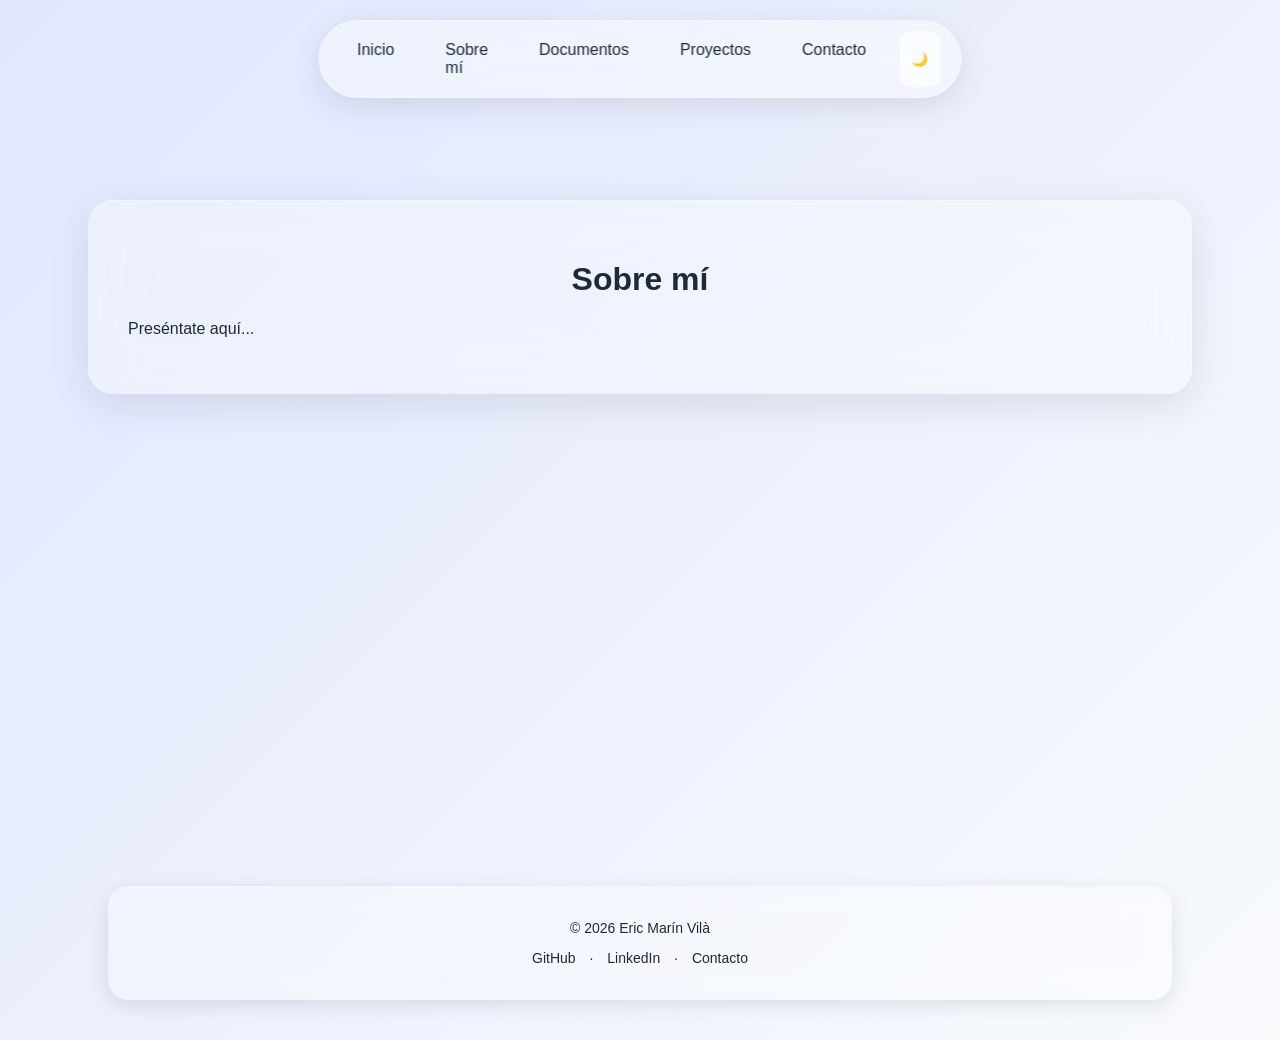
==== about.html @ 3a115bc1 "x" ====
<!DOCTYPE html>
<html lang="es">
<head>
    <meta charset="UTF-8">
    <title>Sobre Mí</title>
    <link rel="stylesheet" href="css/style.css">
</head>
<body>

<nav>
    <a href="index.html">Inicio</a>
    <a href="about.html">Sobre mí</a>
    <a href="documents.html">Documentos</a>
    <a href="projects.html">Proyectos</a>
    <a href="contact.html">Contacto</a>
    <button onclick="toggleDark()">🌙</button>
</nav>

<main>
    <div class="glass">
        <h1>Sobre mí</h1>
        <p>Preséntate aquí...</p>
    </div>
</main>

<footer>
    <p>© 2026 Eric Marín Vilà</p>
    <p>
        <a href="#">GitHub</a> · 
        <a href="#">LinkedIn</a> · 
        <a href="#">Contacto</a>
    </p>
</footer>

<script>
function toggleDark() {
    document.body.classList.toggle("dark");
}
</script>
<script>
if (localStorage.theme === "dark") {
    document.body.classList.add("dark");
}

function toggleDark() {
    document.body.classList.toggle("dark");
    localStorage.theme = document.body.classList.contains("dark") ? "dark" : "light";
}
</script>
</body>

</body>
</html>
---- css/style.css ----
/* MODO OSCURO */
.dark {
    background: #0f172a;
    color: white;
}

/* Ajustar tus cards / navbar */
.dark .glass,
.dark nav,
.dark .doc-card {
    background: rgba(30, 41, 59, 0.6);
    color: white;
}

body {
    margin: 0;
    padding-top: 140px;
    font-family: -apple-system, BlinkMacSystemFont, sans-serif;
    background: linear-gradient(135deg, #e0e7ff, #f8fafc);
    color: #1e293b;
}

/* NAVBAR */
nav {
    position: fixed;
    top: 20px;
    left: 50%;
    transform: translateX(-50%);
    border: 1px solid rgba(255,255,255,0.3);
    padding: 10px 20px;
    display: flex;
    gap: 15px;

    backdrop-filter: blur(20px);
    background: rgba(255, 255, 255, 0.4);
    border-radius: 50px;

    box-shadow: 0 8px 30px rgba(0,0,0,0.1);

    z-index: 1000;
}

/* LINKS COMO BOTONES */
nav a {
    text-decoration: none;
    color: #1e293b;
    padding: 10px 18px;
    border-radius: 30px;
    transition: all 0.2s ease;
}

/* HOVER EFECTO BOTÓN */
nav a:hover {
    background: rgba(255, 255, 255, 0.7);
    transform: translateY(-2px);
}

/* GLASS EFFECT */
.glass {
    backdrop-filter: blur(25px);
    background: rgba(255, 255, 255, 0.3);
    border-radius: 25px;
    padding: 40px;
    margin: 60px auto;
    width: 80%;

    box-shadow: 
        0 10px 40px rgba(0,0,0,0.1),
        inset 0 1px 1px rgba(255,255,255,0.5);
}

/* TITLES */
h1 {
    text-align: center;
}

/* BUTTONS */
button {
    background: rgba(255,255,255,0.6);
    border: none;
    padding: 10px 20px;
    border-radius: 10px;
    cursor: pointer;
}

/* GRID DE PROYECTOS */
.projects-container {
    display: grid;
    grid-template-columns: repeat(auto-fit, minmax(250px, 1fr));
    gap: 20px;
}

.project-card {
    backdrop-filter: blur(15px);
    background: rgba(255, 255, 255, 0.35);
    border-radius: 15px;
    padding: 20px;
    transition: transform 0.2s ease, box-shadow 0.2s ease;
}

.project-card:hover {
    transform: translateY(-5px);
    box-shadow: 0 10px 30px rgba(0,0,0,0.15);
}

.project-card h3 {
    margin-top: 0;
}

.project-card a {
    text-decoration: none;
    font-weight: bold;
}

/* CENTRAR CONTENIDO */
body {
    min-height: 100vh;
    display: flex;
    flex-direction: column;
}

/* CONTENIDO PRINCIPAL */
main {
    flex: 1;
}

footer {
    margin: 40px auto;
    width: 80%;
    padding: 20px;

    text-align: center;
    font-size: 14px;

    backdrop-filter: blur(15px);
    background: rgba(255,255,255,0.3);
    border-radius: 20px;

    box-shadow: 0 5px 20px rgba(0,0,0,0.1);
}

footer a {
    color: #1e293b;
    text-decoration: none;
    margin: 0 10px;
}

footer a:hover {
    text-decoration: underline;
}

/* FORMULARIO */
form {
    display: flex;
    flex-direction: column;
    gap: 15px;
}

input, textarea {
    padding: 12px;
    border-radius: 12px;
    border: none;
    outline: none;

    backdrop-filter: blur(10px);
    background: rgba(255,255,255,0.5);

    font-size: 14px;
}

/* TEXTAREA */
textarea {
    min-height: 120px;
    resize: none;
}

/* BOTÓN */
button {
    padding: 12px;
    border-radius: 12px;
    border: none;
    cursor: pointer;

    background: rgba(255,255,255,0.7);
    font-weight: 500;
    transition: all 0.2s ease;
}

button:hover {
    transform: translateY(-2px);
    background: rgba(255,255,255,0.9);
}

input:focus, textarea:focus {
    background: rgba(255,255,255,0.8);
    box-shadow: 0 0 0 2px rgba(99,102,241,0.3);
}

/* CONTENEDOR */
.docs-container {
    display: grid;
    grid-template-columns: repeat(auto-fit, minmax(250px, 1fr));
    gap: 20px;
}

/* TARJETA SIMPLE */
.doc-card {
    display: block;
    padding: 30px;
    border-radius: 20px;

    text-decoration: none;
    color: #1e293b;

    backdrop-filter: blur(15px);
    background: rgba(255,255,255,0.35);

    box-shadow: 0 8px 25px rgba(0,0,0,0.1);

    transition: transform 0.2s ease, box-shadow 0.2s ease, background 0.2s ease;
}

/* HOVER */
.doc-card:hover {
    transform: translateY(-6px);
    box-shadow: 0 15px 35px rgba(0,0,0,0.15);
    background: rgba(255,255,255,0.5);
}

/* TEXTO */
.doc-card h2 {
    margin-top: 0;
}

.doc-card p {
    margin-bottom: 0;
    opacity: 0.8;
}
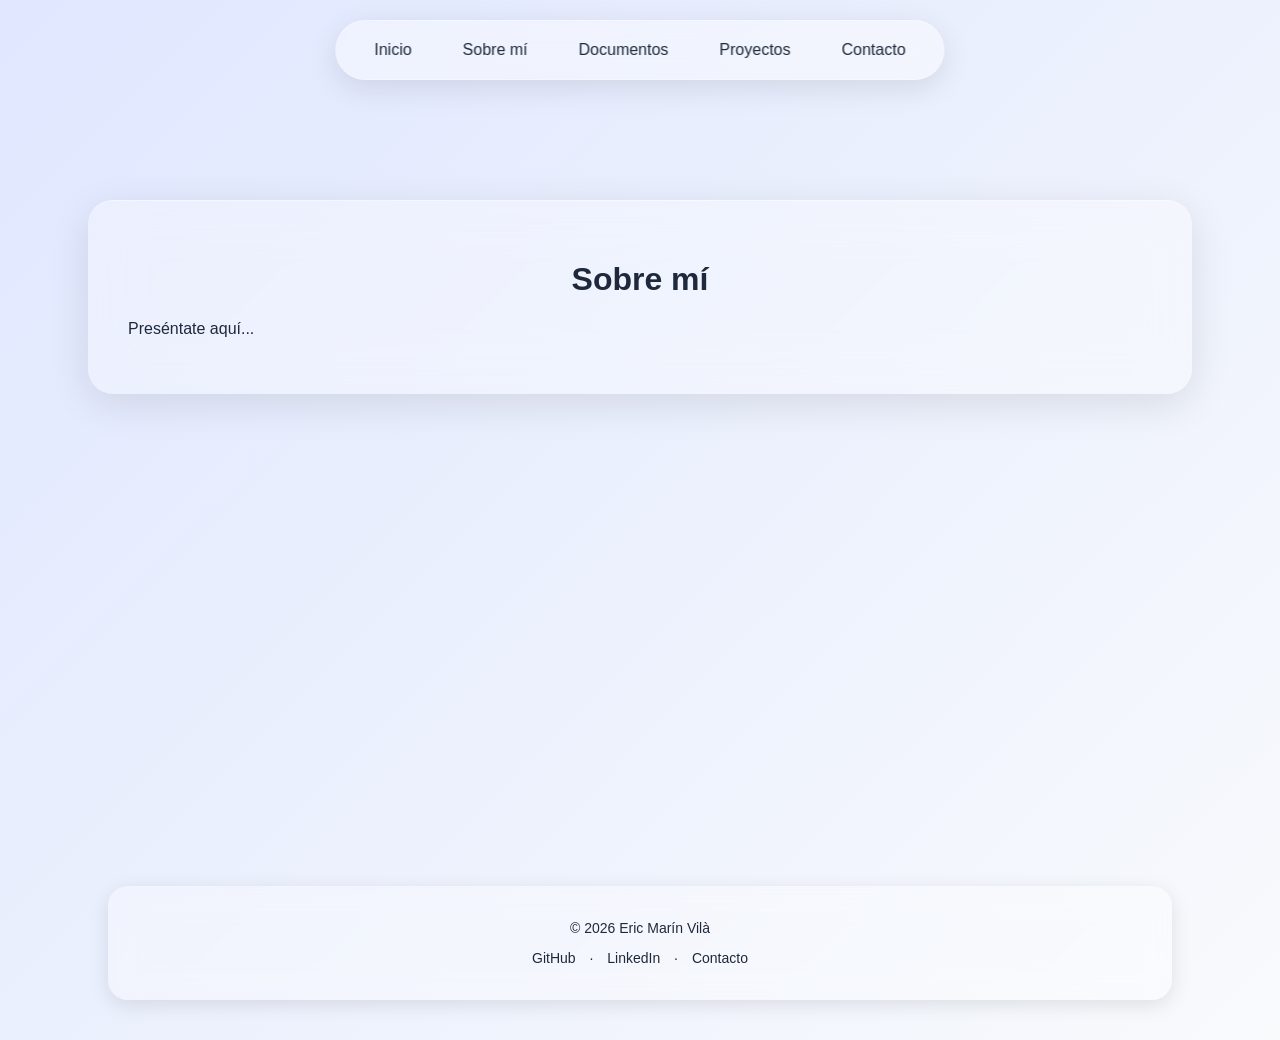
==== commit 5787f482: "x" ====
--- a/about.html
+++ b/about.html
@@ -13,7 +13,6 @@
     <a href="documents.html">Documentos</a>
     <a href="projects.html">Proyectos</a>
     <a href="contact.html">Contacto</a>
-    <button onclick="toggleDark()">🌙</button>
 </nav>
 
 <main>
@@ -32,22 +31,5 @@
     </p>
 </footer>
 
-<script>
-function toggleDark() {
-    document.body.classList.toggle("dark");
-}
-</script>
-<script>
-if (localStorage.theme === "dark") {
-    document.body.classList.add("dark");
-}
-
-function toggleDark() {
-    document.body.classList.toggle("dark");
-    localStorage.theme = document.body.classList.contains("dark") ? "dark" : "light";
-}
-</script>
-</body>
-
 </body>
 </html>
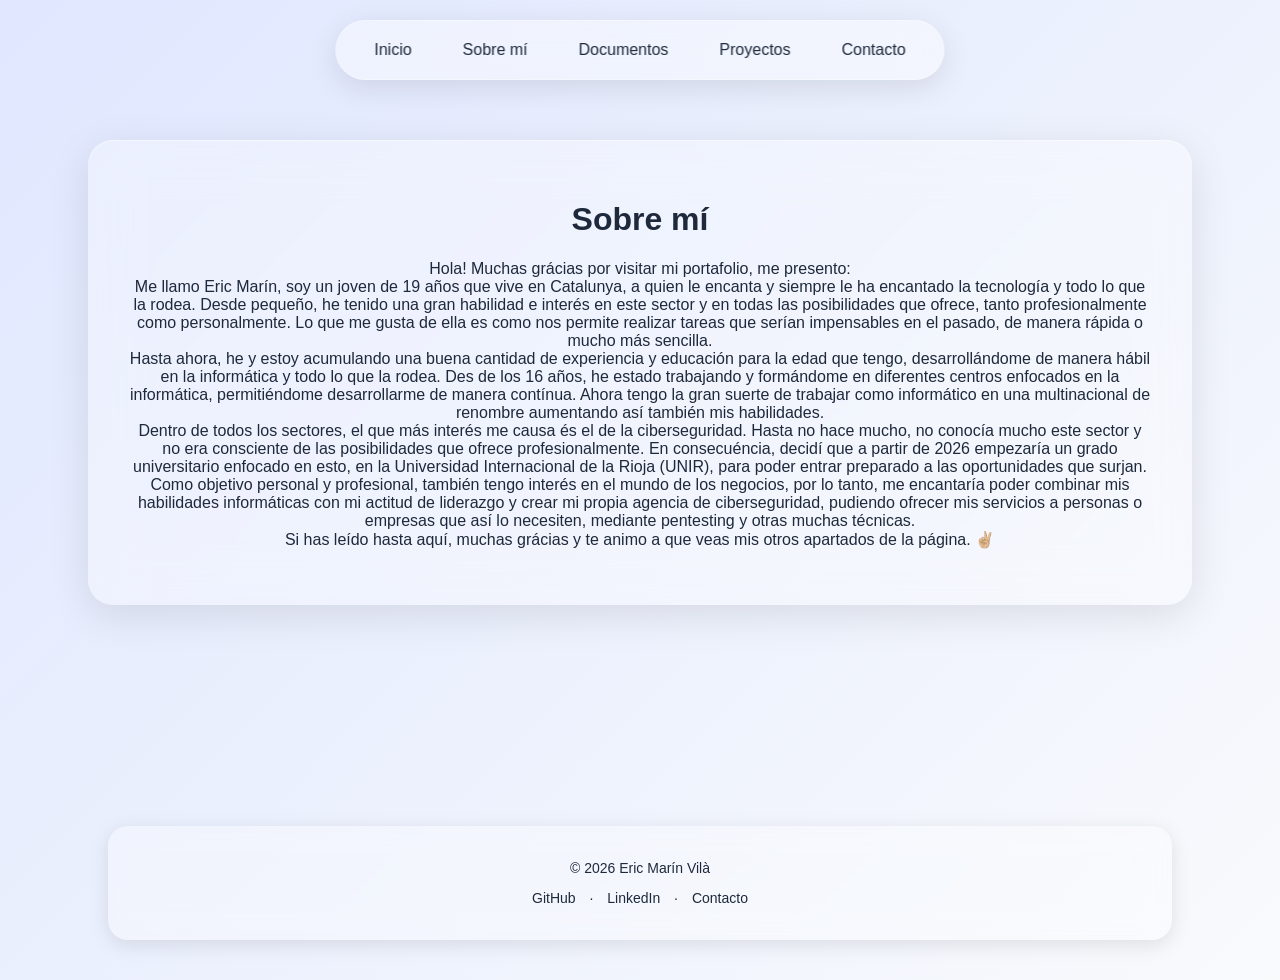
==== commit 3ec58eda: "x" ====
--- a/about.html
+++ b/about.html
@@ -18,7 +18,24 @@
 <main>
     <div class="glass">
         <h1>Sobre mí</h1>
-        <p>Preséntate aquí...</p>
+        <p>Hola! Muchas grácias por visitar mi portafolio, me presento:<br>
+            Me llamo Eric Marín, soy un joven de 19 años que vive en Catalunya, a quien le encanta y siempre le ha encantado la tecnología 
+            y todo lo que la rodea. Desde pequeño, he tenido una gran habilidad e interés en este sector y en todas las
+            posibilidades que ofrece, tanto profesionalmente como personalmente. Lo que me gusta de ella es como nos permite
+            realizar tareas que serían impensables en el pasado, de manera rápida o mucho más sencilla. <br>
+            Hasta ahora, he y estoy acumulando una buena cantidad de experiencia y educación para la edad que tengo, 
+            desarrollándome de manera hábil en la informática y todo lo que la rodea. Des de los 16 años, he estado trabajando y 
+            formándome en diferentes centros enfocados en la informática, permitiéndome desarrollarme de manera contínua. Ahora tengo la gran suerte de trabajar como 
+            informático en una multinacional de renombre aumentando así también mis habilidades.<br>
+            Dentro de todos los sectores, el que más interés me causa és el de la ciberseguridad. Hasta no hace mucho, no conocía 
+            mucho este sector y no era consciente de las posibilidades que ofrece profesionalmente. En consecuéncia, decidí que a partir de 2026 
+            empezaría un grado universitario enfocado en esto, en la Universidad Internacional de la Rioja (UNIR), para poder entrar 
+            preparado a las oportunidades que surjan.<br>
+            Como objetivo personal y profesional, también tengo interés en el mundo de los negocios, por lo tanto, me encantaría 
+            poder combinar mis habilidades informáticas con mi actitud de liderazgo y crear mi propia agencia de ciberseguridad, 
+            pudiendo ofrecer mis servicios a personas o empresas que así lo necesiten, mediante pentesting y otras muchas técnicas.<br>
+            Si has leído hasta aquí, muchas grácias y te animo a que veas mis otros apartados de la página. ✌🏼
+        </p>
     </div>
 </main>
 
--- a/css/style.css
+++ b/css/style.css
@@ -1,23 +1,10 @@
-/* MODO OSCURO */
-.dark {
-    background: #0f172a;
-    color: white;
-}
-
-/* Ajustar tus cards / navbar */
-.dark .glass,
-.dark nav,
-.dark .doc-card {
-    background: rgba(30, 41, 59, 0.6);
-    color: white;
-}
-
 body {
     margin: 0;
-    padding-top: 140px;
+    padding-top: 80px;
     font-family: -apple-system, BlinkMacSystemFont, sans-serif;
     background: linear-gradient(135deg, #e0e7ff, #f8fafc);
     color: #1e293b;
+    text-align: center;
 }
 
 /* NAVBAR */
@@ -235,4 +222,29 @@
 .doc-card p {
     margin-bottom: 0;
     opacity: 0.8;
+}
+
+/* FOTO PERFIL */
+.profile {
+    display: flex;
+    justify-content: center;
+    margin: 20px 0;
+}
+
+.profile img {
+    width: 150px;
+    height: 150px;
+    object-fit: cover;
+    border: 3px solid rgba(255,255,255,0.6);
+    border-radius: 50%;
+    box-shadow: 0 10px 25px rgba(0,0,0,0.2);
+    background: rgba(255,255,255,0.2);
+    padding: 5px;
+
+    transition: transform 0.3s ease;
+}
+
+/* HOVER SUAVE */
+.profile img:hover {
+    transform: scale(1.05);
 }
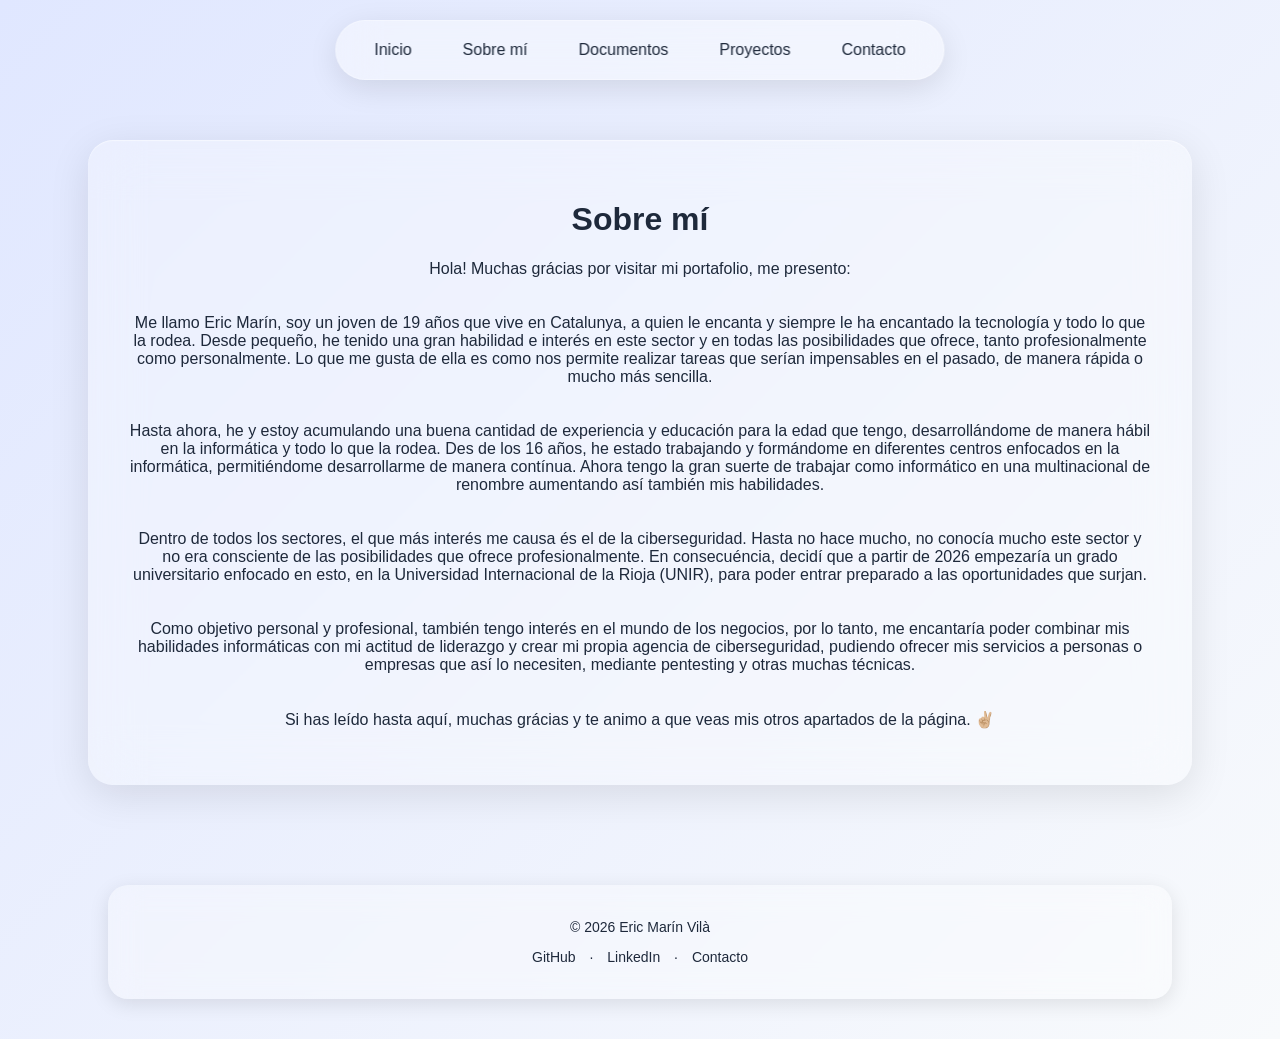
==== commit 404f1e7e: "x" ====
--- a/about.html
+++ b/about.html
@@ -18,22 +18,22 @@
 <main>
     <div class="glass">
         <h1>Sobre mí</h1>
-        <p>Hola! Muchas grácias por visitar mi portafolio, me presento:<br>
+        <p>Hola! Muchas grácias por visitar mi portafolio, me presento:<br><br><br>
             Me llamo Eric Marín, soy un joven de 19 años que vive en Catalunya, a quien le encanta y siempre le ha encantado la tecnología 
             y todo lo que la rodea. Desde pequeño, he tenido una gran habilidad e interés en este sector y en todas las
             posibilidades que ofrece, tanto profesionalmente como personalmente. Lo que me gusta de ella es como nos permite
-            realizar tareas que serían impensables en el pasado, de manera rápida o mucho más sencilla. <br>
+            realizar tareas que serían impensables en el pasado, de manera rápida o mucho más sencilla. <br><br><br>
             Hasta ahora, he y estoy acumulando una buena cantidad de experiencia y educación para la edad que tengo, 
             desarrollándome de manera hábil en la informática y todo lo que la rodea. Des de los 16 años, he estado trabajando y 
             formándome en diferentes centros enfocados en la informática, permitiéndome desarrollarme de manera contínua. Ahora tengo la gran suerte de trabajar como 
-            informático en una multinacional de renombre aumentando así también mis habilidades.<br>
+            informático en una multinacional de renombre aumentando así también mis habilidades.<br><br><br>
             Dentro de todos los sectores, el que más interés me causa és el de la ciberseguridad. Hasta no hace mucho, no conocía 
             mucho este sector y no era consciente de las posibilidades que ofrece profesionalmente. En consecuéncia, decidí que a partir de 2026 
             empezaría un grado universitario enfocado en esto, en la Universidad Internacional de la Rioja (UNIR), para poder entrar 
-            preparado a las oportunidades que surjan.<br>
+            preparado a las oportunidades que surjan.<br><br><br>
             Como objetivo personal y profesional, también tengo interés en el mundo de los negocios, por lo tanto, me encantaría 
             poder combinar mis habilidades informáticas con mi actitud de liderazgo y crear mi propia agencia de ciberseguridad, 
-            pudiendo ofrecer mis servicios a personas o empresas que así lo necesiten, mediante pentesting y otras muchas técnicas.<br>
+            pudiendo ofrecer mis servicios a personas o empresas que así lo necesiten, mediante pentesting y otras muchas técnicas.<br><br><br>
             Si has leído hasta aquí, muchas grácias y te animo a que veas mis otros apartados de la página. ✌🏼
         </p>
     </div>
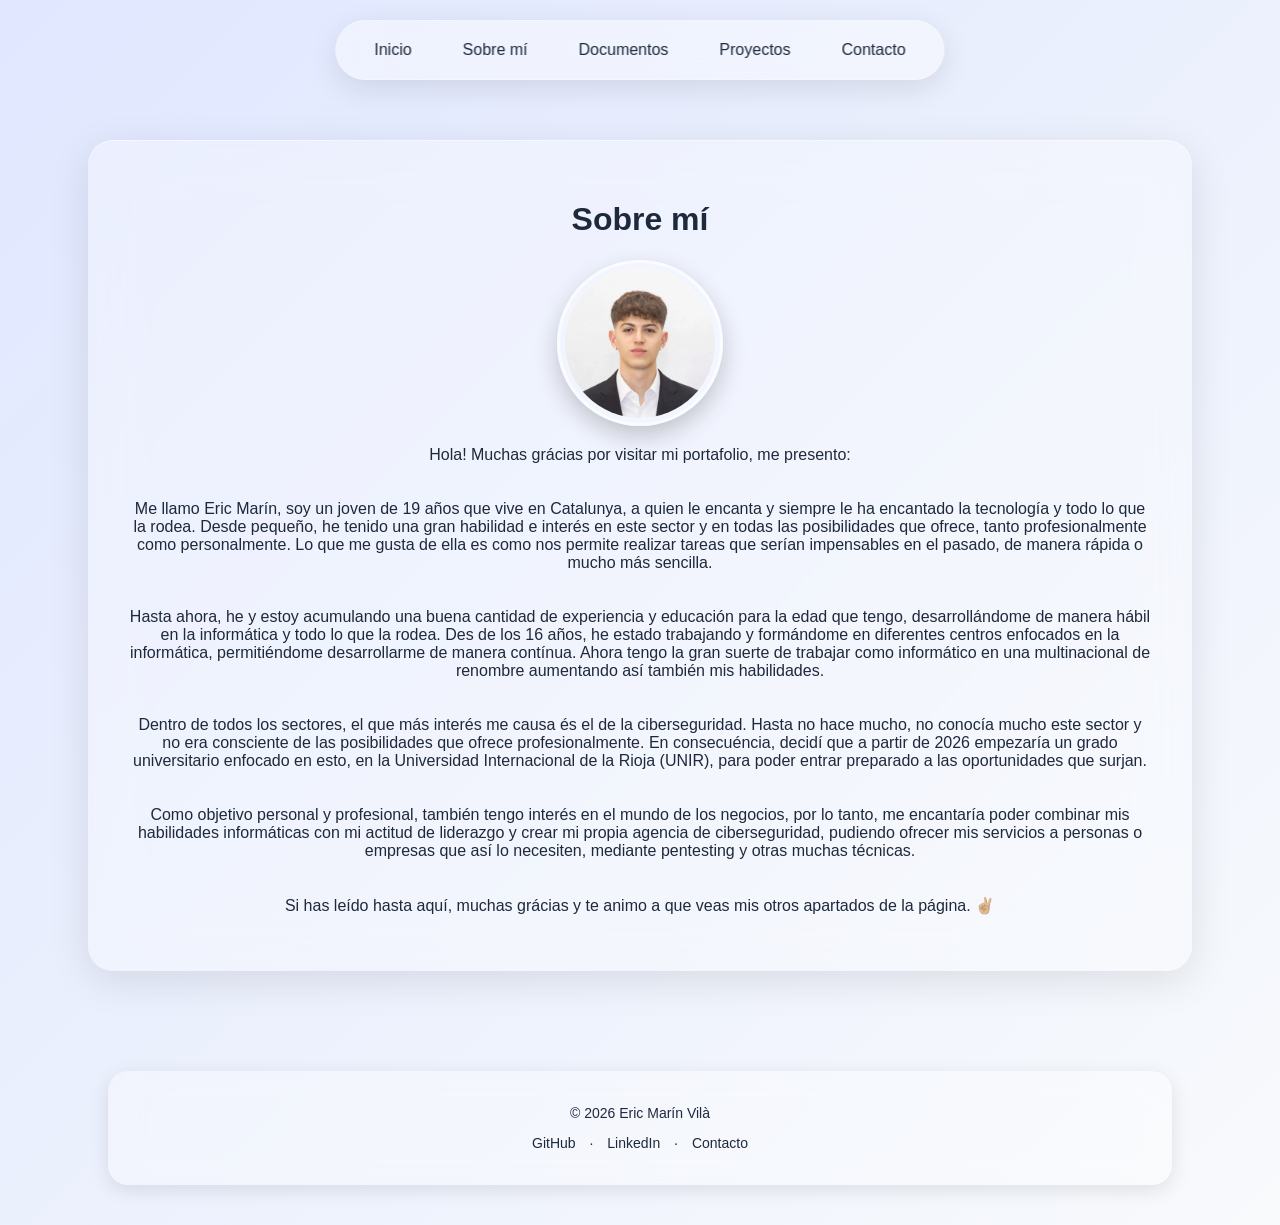
==== commit da749b37: "x" ====
--- a/about.html
+++ b/about.html
@@ -18,6 +18,9 @@
 <main>
     <div class="glass">
         <h1>Sobre mí</h1>
+        <div class="profile">
+            <img src="img/FotoEricCV.jpg" alt="Mi foto">
+        </div>
         <p>Hola! Muchas grácias por visitar mi portafolio, me presento:<br><br><br>
             Me llamo Eric Marín, soy un joven de 19 años que vive en Catalunya, a quien le encanta y siempre le ha encantado la tecnología 
             y todo lo que la rodea. Desde pequeño, he tenido una gran habilidad e interés en este sector y en todas las
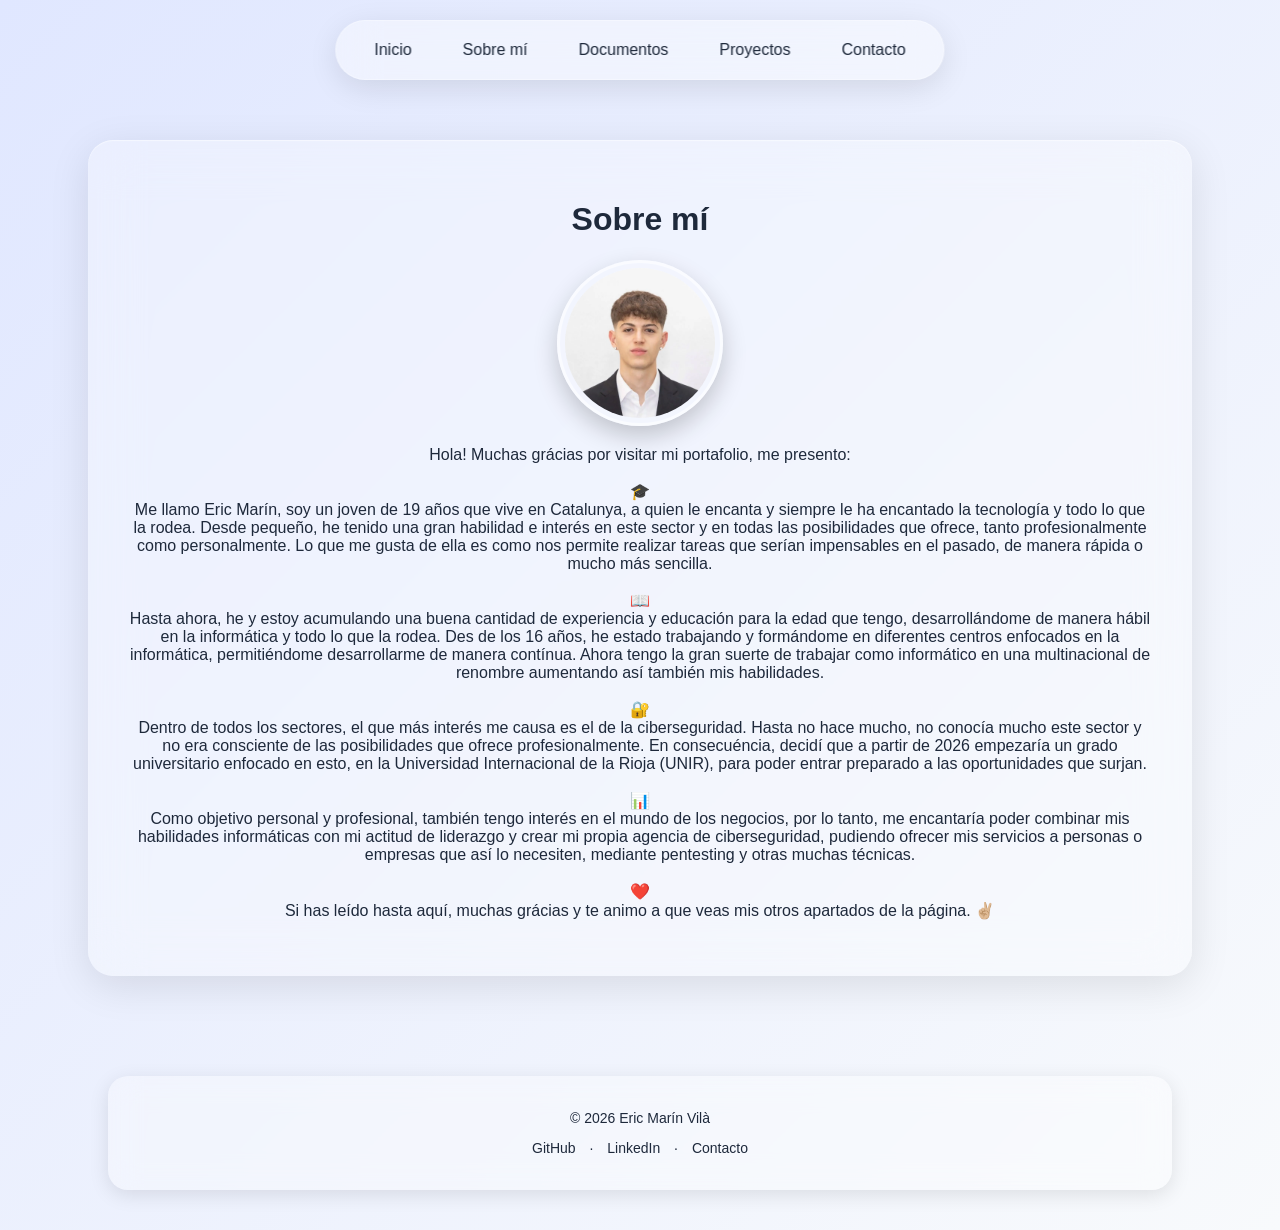
==== commit b14a5c0c: "x" ====
--- a/about.html
+++ b/about.html
@@ -21,22 +21,22 @@
         <div class="profile">
             <img src="img/FotoEricCV.jpg" alt="Mi foto">
         </div>
-        <p>Hola! Muchas grácias por visitar mi portafolio, me presento:<br><br><br>
+        <p>Hola! Muchas grácias por visitar mi portafolio, me presento:<br><br>🎓<br>
             Me llamo Eric Marín, soy un joven de 19 años que vive en Catalunya, a quien le encanta y siempre le ha encantado la tecnología 
             y todo lo que la rodea. Desde pequeño, he tenido una gran habilidad e interés en este sector y en todas las
             posibilidades que ofrece, tanto profesionalmente como personalmente. Lo que me gusta de ella es como nos permite
-            realizar tareas que serían impensables en el pasado, de manera rápida o mucho más sencilla. <br><br><br>
+            realizar tareas que serían impensables en el pasado, de manera rápida o mucho más sencilla. <br><br>📖<br>
             Hasta ahora, he y estoy acumulando una buena cantidad de experiencia y educación para la edad que tengo, 
             desarrollándome de manera hábil en la informática y todo lo que la rodea. Des de los 16 años, he estado trabajando y 
             formándome en diferentes centros enfocados en la informática, permitiéndome desarrollarme de manera contínua. Ahora tengo la gran suerte de trabajar como 
-            informático en una multinacional de renombre aumentando así también mis habilidades.<br><br><br>
-            Dentro de todos los sectores, el que más interés me causa és el de la ciberseguridad. Hasta no hace mucho, no conocía 
+            informático en una multinacional de renombre aumentando así también mis habilidades.<br><br>🔐<br>
+            Dentro de todos los sectores, el que más interés me causa es el de la ciberseguridad. Hasta no hace mucho, no conocía 
             mucho este sector y no era consciente de las posibilidades que ofrece profesionalmente. En consecuéncia, decidí que a partir de 2026 
             empezaría un grado universitario enfocado en esto, en la Universidad Internacional de la Rioja (UNIR), para poder entrar 
-            preparado a las oportunidades que surjan.<br><br><br>
+            preparado a las oportunidades que surjan.<br><br>📊<br>
             Como objetivo personal y profesional, también tengo interés en el mundo de los negocios, por lo tanto, me encantaría 
             poder combinar mis habilidades informáticas con mi actitud de liderazgo y crear mi propia agencia de ciberseguridad, 
-            pudiendo ofrecer mis servicios a personas o empresas que así lo necesiten, mediante pentesting y otras muchas técnicas.<br><br><br>
+            pudiendo ofrecer mis servicios a personas o empresas que así lo necesiten, mediante pentesting y otras muchas técnicas.<br><br>❤️<br>
             Si has leído hasta aquí, muchas grácias y te animo a que veas mis otros apartados de la página. ✌🏼
         </p>
     </div>
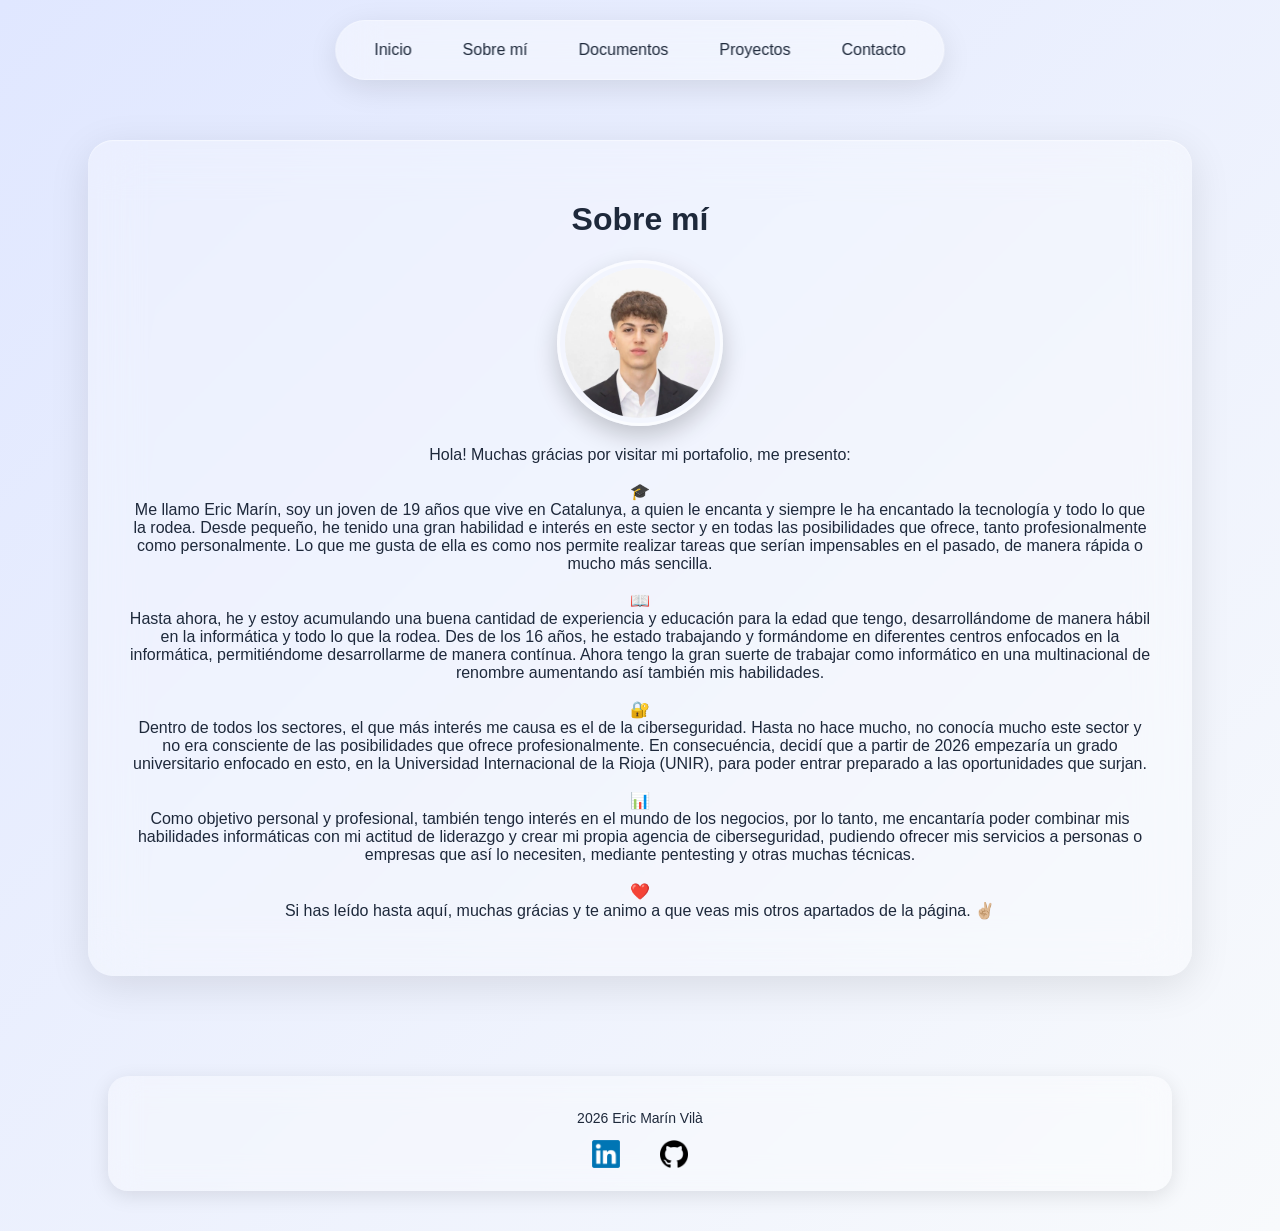
==== commit 506f755c: "x" ====
--- a/about.html
+++ b/about.html
@@ -43,12 +43,17 @@
 </main>
 
 <footer>
-    <p>© 2026 Eric Marín Vilà</p>
-    <p>
-        <a href="#">GitHub</a> · 
-        <a href="#">LinkedIn</a> · 
-        <a href="#">Contacto</a>
-    </p>
+    <p>2026 Eric Marín Vilà</p>
+
+    <div class="socials">
+        <a href="https://linkedin.com/in/ericmarinvila" target="_blank">
+            <img src="img/linkedin.png" alt="LinkedIn">
+        </a>
+
+        <a href="https://github.com/ericmarinvila" target="_blank">
+            <img src="img/github.png" alt="GitHub">
+        </a>
+    </div>
 </footer>
 
 </body>
--- a/css/style.css
+++ b/css/style.css
@@ -70,33 +70,71 @@
     cursor: pointer;
 }
 
-/* GRID DE PROYECTOS */
-.projects-container {
-    display: grid;
-    grid-template-columns: repeat(auto-fit, minmax(250px, 1fr));
-    gap: 20px;
-}
-
-.project-card {
+/* CONTENEDOR GENERAL */
+.projects-list {
+    display: flex;
+    flex-direction: column;
+    gap: 30px;
+}
+
+/* TARJETA PROYECTO */
+.project-item {
+    display: flex;
+    align-items: center;
+    gap: 25px;
+
+    padding: 25px;
+    border-radius: 20px;
+
     backdrop-filter: blur(15px);
-    background: rgba(255, 255, 255, 0.35);
-    border-radius: 15px;
-    padding: 20px;
-    transition: transform 0.2s ease, box-shadow 0.2s ease;
-}
-
-.project-card:hover {
+    background: rgba(255,255,255,0.35);
+
+    box-shadow: 0 8px 25px rgba(0,0,0,0.1);
+
+    transition: transform 0.2s ease;
+}
+
+.project-item:hover {
     transform: translateY(-5px);
-    box-shadow: 0 10px 30px rgba(0,0,0,0.15);
-}
-
-.project-card h3 {
+}
+
+/* IMAGEN */
+.project-img img {
+    width: 180px;
+    height: 120px;
+    object-fit: cover;
+    border-radius: 12px;
+}
+
+/* CONTENIDO */
+.project-content {
+    flex: 1;
+}
+
+.project-content h3 {
     margin-top: 0;
 }
 
-.project-card a {
+/* ENLACE */
+.project-link {
+    display: inline-block;
+    margin-top: 10px;
+
     text-decoration: none;
-    font-weight: bold;
+    font-weight: 500;
+
+    padding: 8px 14px;
+    border-radius: 10px;
+
+    background: rgba(255,255,255,0.6);
+    color: #1e293b;
+
+    transition: all 0.2s ease;
+}
+
+.project-link:hover {
+    background: rgba(255,255,255,0.9);
+    transform: translateY(-2px);
 }
 
 /* CENTRAR CONTENIDO */
@@ -247,4 +285,128 @@
 /* HOVER SUAVE */
 .profile img:hover {
     transform: scale(1.05);
+}
+
+/* SECCIONES IPOP */
+.section {
+    margin-bottom: 40px;
+}
+
+/* GRID */
+.grid-2 {
+    display: grid;
+    grid-template-columns: repeat(auto-fit, minmax(250px, 1fr));
+    gap: 20px;
+    max-width: 900px;
+    margin: 0 auto;
+}
+
+/* TARJETAS */
+.card {
+    padding: 20px;
+    border-radius: 18px;
+max-width: 900px;
+    margin: 0 auto;
+    backdrop-filter: blur(15px);
+    background: rgba(255,255,255,0.35);
+
+    box-shadow: 0 8px 25px rgba(0,0,0,0.1);
+
+    transition: transform 0.2s ease;
+}
+
+.card:hover {
+    transform: translateY(-5px);
+}
+
+/* TITULOS */
+.card h3 {
+    margin-top: 0;
+}
+
+/* TIMELINE */
+.timeline {
+    border-left: 3px solid rgba(255,255,255,0.4);
+    padding-left: 20px;
+}
+
+.timeline-item {
+    margin-bottom: 25px;
+    position: relative;
+}
+
+.timeline-item::before {
+    content: "";
+    position: absolute;
+    left: -12px;
+    top: 5px;
+    width: 10px;
+    height: 10px;
+    background: white;
+    border-radius: 50%;
+}
+
+/* BARRAS DE PROGRESO */
+.skill {
+    margin-bottom: 15px;
+}
+
+.skill-name {
+    font-size: 14px;
+    margin-bottom: 5px;
+}
+
+/* barra base */
+.progress {
+    width: 100%;
+    height: 8px;
+    background: rgba(255,255,255,0.3);
+    border-radius: 10px;
+    overflow: hidden;
+}
+
+/* barra de progreso */
+.progress-bar {
+    height: 100%;
+    border-radius: 10px;
+    background: linear-gradient(90deg, #6366f1, #22c55e);
+    animation: load 1s ease forwards;
+}
+
+/* animación */
+@keyframes load {
+    from {
+        width: 0;
+    }
+}
+
+@media (max-width: 768px) {
+    .project-item {
+        flex-direction: column;
+        align-items: flex-start;
+    }
+
+    .project-img img {
+        width: 100%;
+        height: auto;
+    }
+}
+
+.socials {
+    margin-top: 10px;
+    display: flex;
+    justify-content: center;
+    gap: 20px;
+}
+
+.socials img {
+    width: 28px;
+    height: 28px;
+    object-fit: contain;
+    transition: transform 0.2s ease;
+}
+
+/* HOVER */
+.socials img:hover {
+    transform: scale(1.2);
 }
